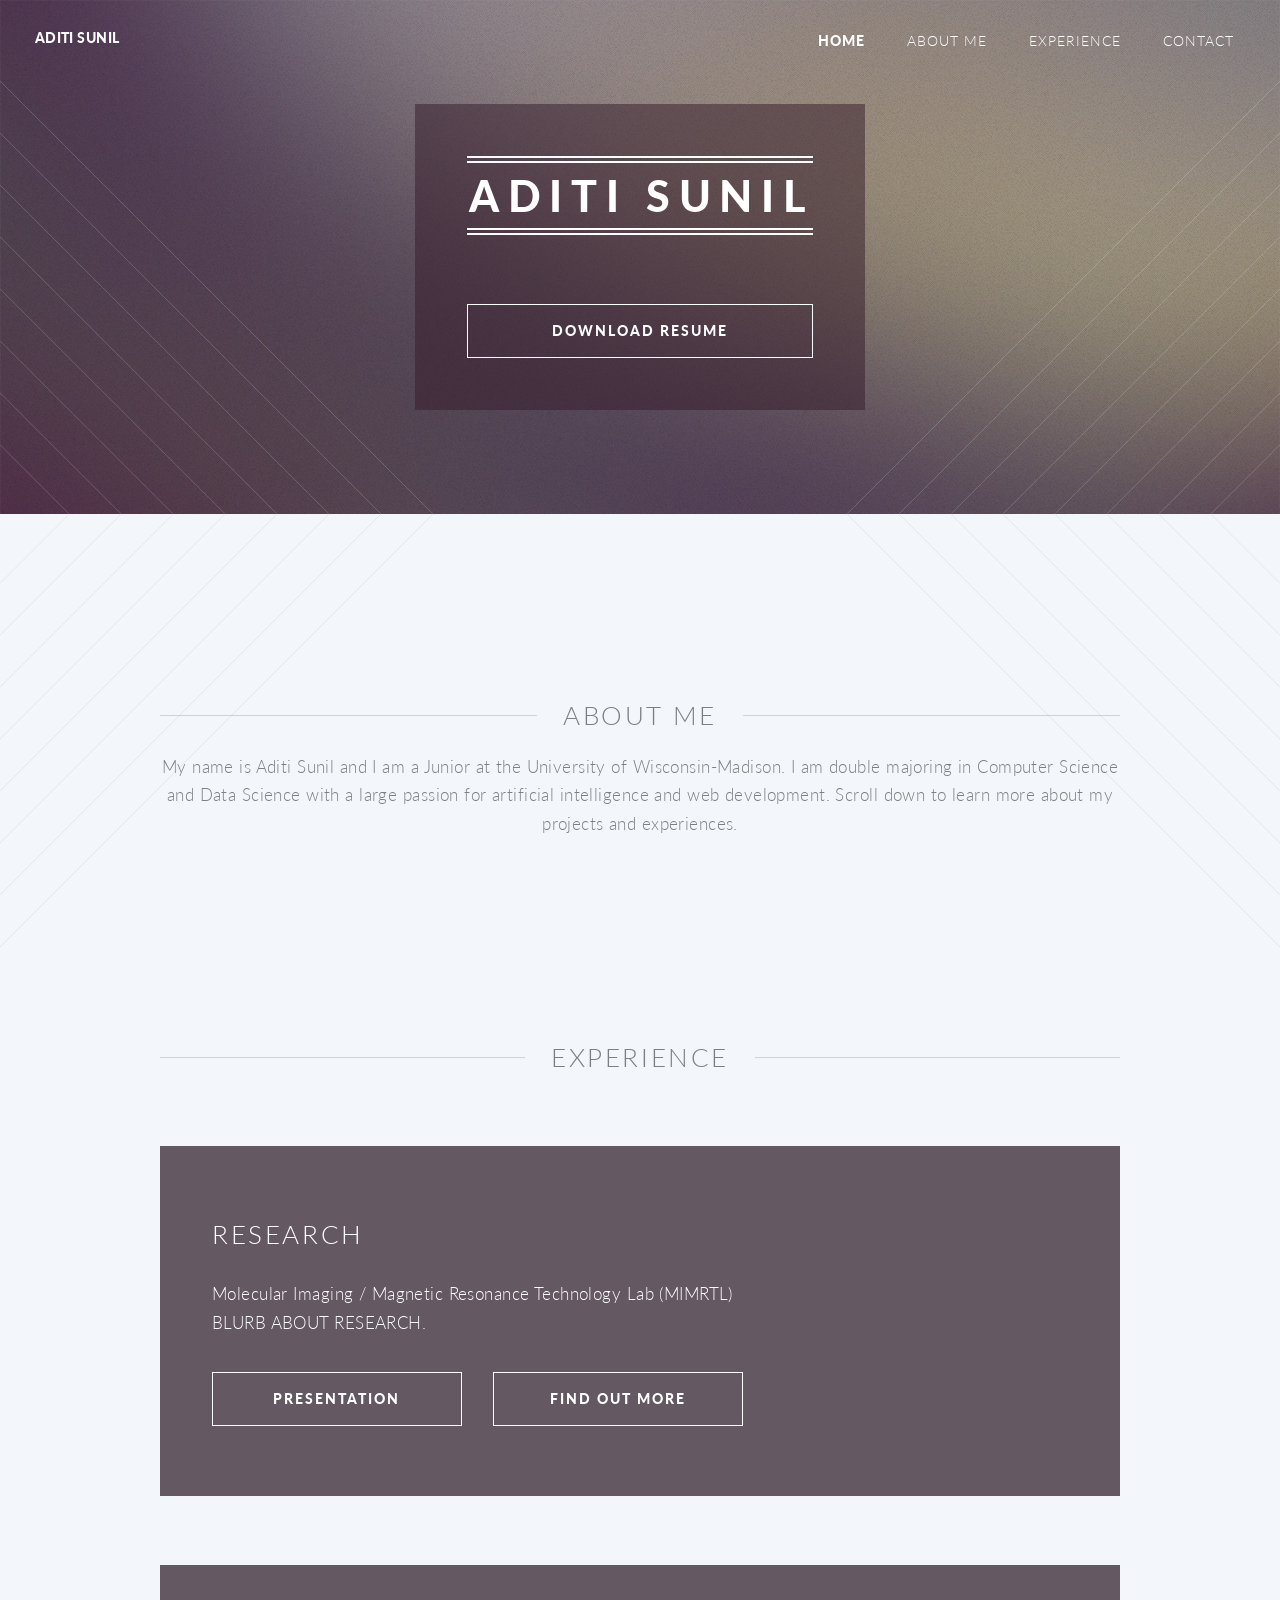
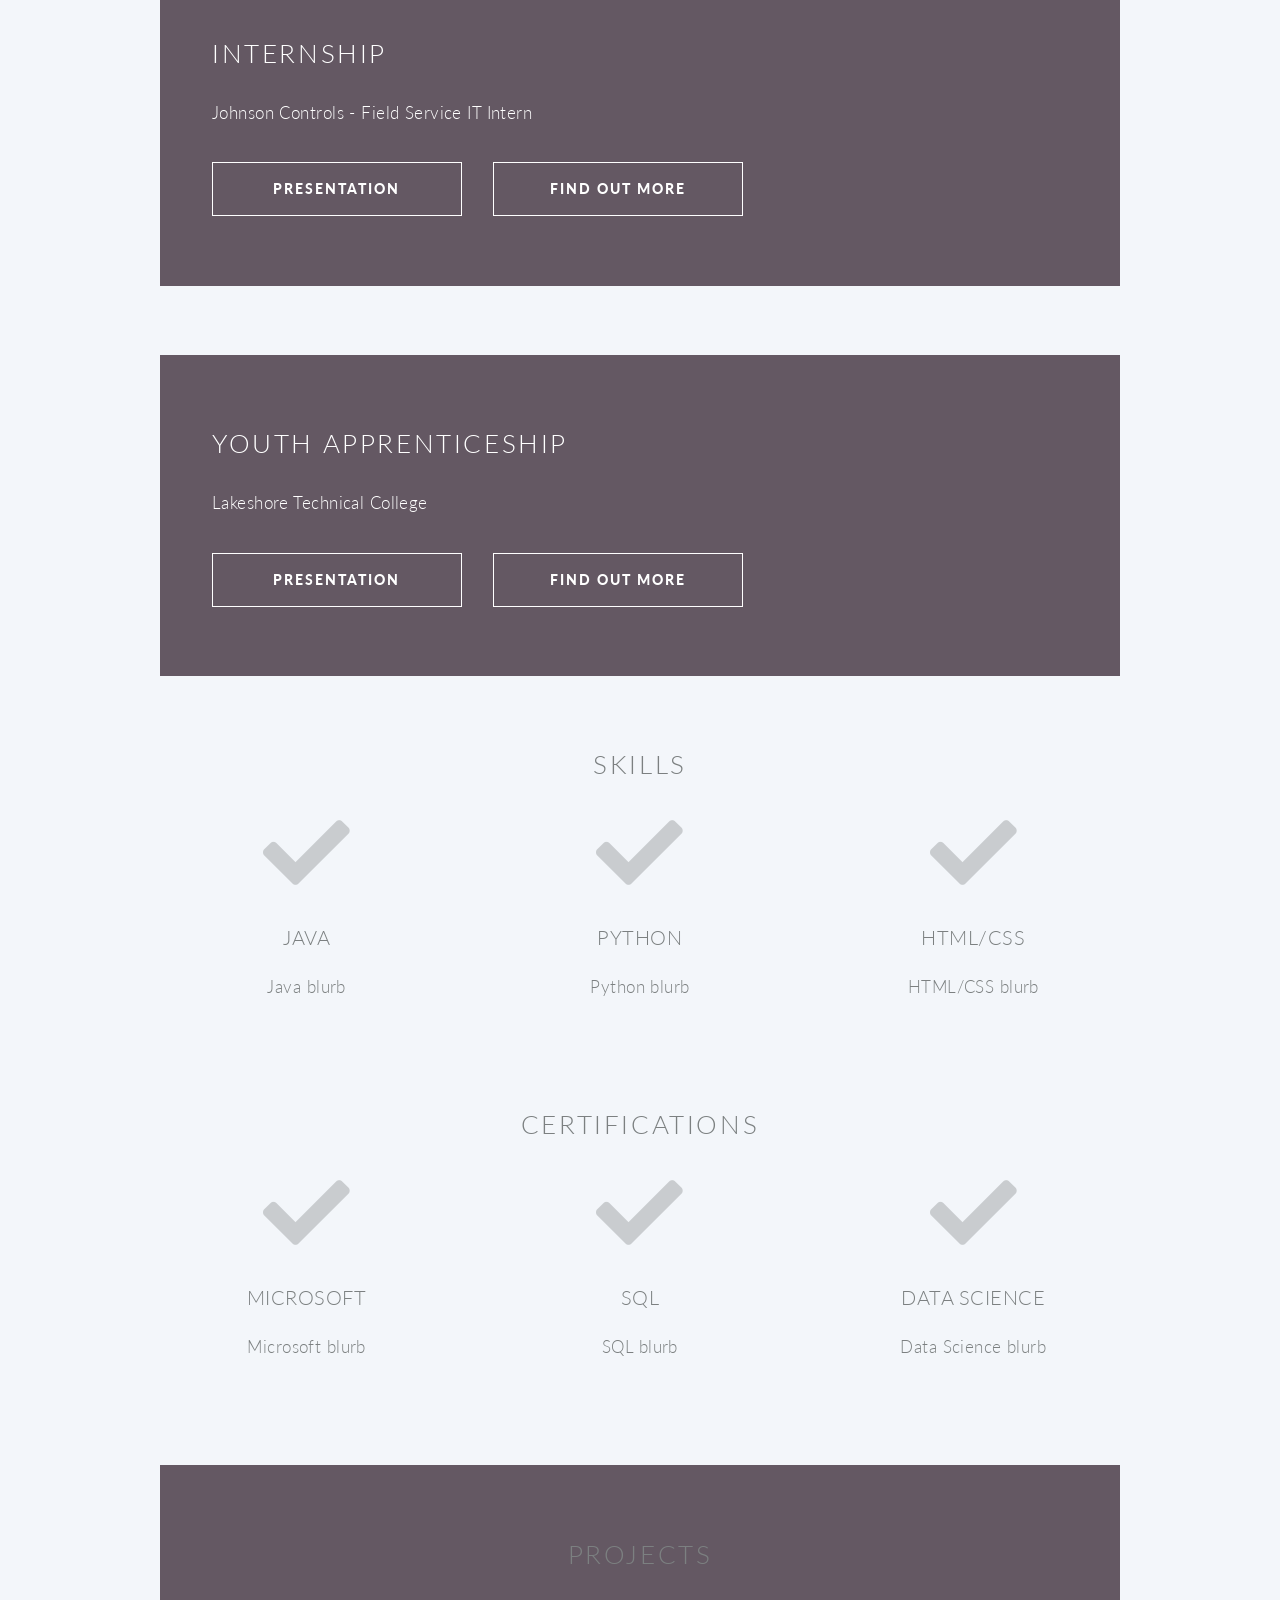
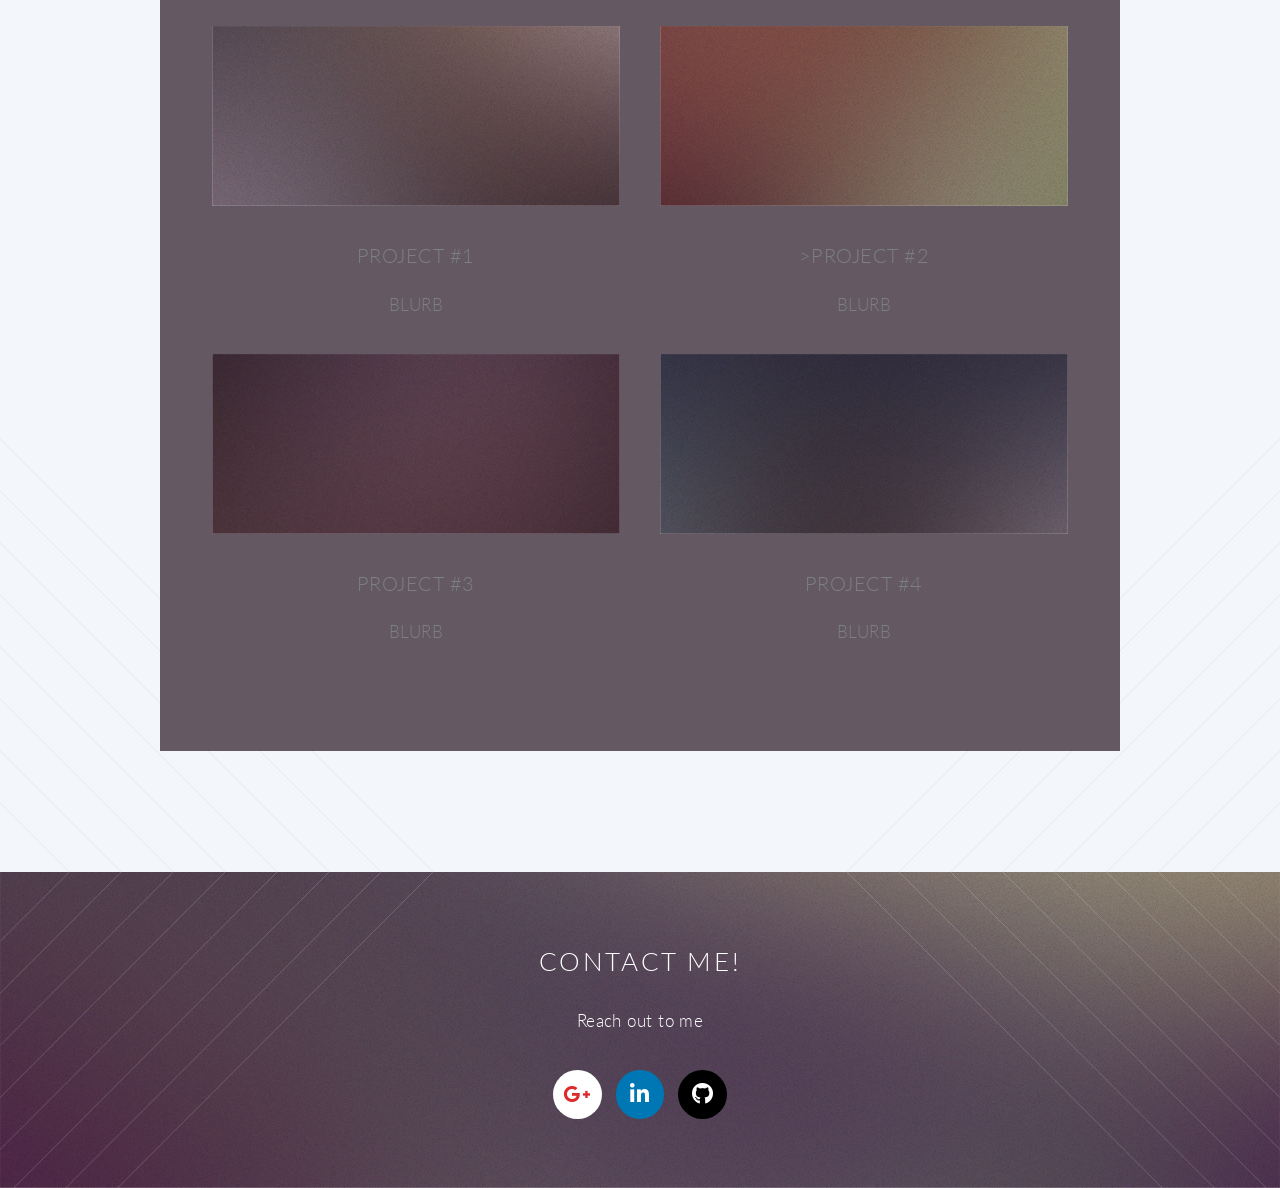
==== website/index.html @ b1aae760 "Renamed folder" ====
<!DOCTYPE HTML>

<html>
	<head>
		<title>Aditi Sunil</title>
		<meta charset="utf-8" />
		<meta name="viewport" content="width=device-width, initial-scale=1, user-scalable=no" />
		<link rel="stylesheet" href="assets/css/main.css" />
		<noscript><link rel="stylesheet" href="assets/css/noscript.css" /></noscript>
	</head>
	<body class="index is-preload">	
	<div id="page-wrapper">

			<!-- Header -->
				<header id="header" class="alt">
					<h1 id="logo"><a href="index.html">Aditi Sunil</a></h1>
					<nav id="nav">
						<ul>
							<li class="current"><a href="index.html">Home</a></li>
							<li><a href="#about-me">About Me</a></li>
            				<li><a href="#experience">Experience</a></li>
            				<li><a href="#contact">Contact</a></li>
						</ul>
					</nav>
				</header>

			<!-- Banner -->
				<section id="banner">

					<!--
						".inner" is set up as an inline-block so it automatically expands
						in both directions to fit whatever's inside it. This means it won't
						automatically wrap lines, so be sure to use line breaks where
						appropriate (<br />).
					-->
					<div class="inner">

						<header>
							<h2>ADITI SUNIL</h2>
						</header>
						<footer>
							<ul class="buttons stacked">
								<li><a href="#main" class="button fit scrolly">Download Resume</a></li>
							</ul>
						</footer>

					</div>

				</section>

			<!-- Main -->
				<article id="main">

					<header class="special container" id = "about-me"> 
						<div class="line-container">
							<div class="line"></div>
							<h2 class="bold">About Me</h2>
							<div class="line"></div>
						</div>
						<p>My name is Aditi Sunil and I am a Junior at the University of Wisconsin-Madison. I am double majoring in Computer Science and Data Science with a large passion for artificial intelligence and web development. Scroll down to learn more about my projects and experiences.</p>
					</header>
					


					<header class="special container" id = "experience"> 
						<div class="line-container">
							<div class="line"></div>
							<h2 class="bold">Experience</h2>
							<div class="line"></div>
						</div>
					</header>

					<!-- One -->
						<section class="wrapper style2 container special-alt">
							<div class="row gtr-50">
								<div class="col-8 col-12-narrower">

									<header>
										<h2>Research</h2>
									</header>
									<p>Molecular Imaging / Magnetic Resonance Technology Lab (MIMRTL)<br/>
									BLURB ABOUT RESEARCH.
									</p>
									<footer>
										<ul class="buttons">
											<li><a href="#" target=”_blank” class="button">Presentation</a></li>
											<li><a href="https://mimrtl.radiology.wisc.edu/2024/04/26/mimrtl-undergraduate-team-members-participate-in-the-2024-undergraduate-research-symposium/" target=”_blank” class="button">Find Out More</a></li>
										</ul>
									</footer>

								</div>
							</div>
						</section>


					<!-- TWO -->
					<section class="wrapper style2 container special-alt">
						<div class="row gtr-50">
							<div class="col-8 col-12-narrower">

								<header>
									<h2>Internship</h2>
								</header>
								<p>Johnson Controls - Field Service IT Intern <br/>
								
								</p>
								<footer>
									<ul class="buttons">
										<li><a href="#" target=”_blank” class="button">Presentation</a></li>
										<li><a href="https://mimrtl.radiology.wisc.edu/2024/04/26/mimrtl-undergraduate-team-members-participate-in-the-2024-undergraduate-research-symposium/" target=”_blank” class="button">Find Out More</a></li>
									</ul>
								</footer>

							</div>
						</div>
					</section>	


					<!-- THREE -->
					<section class="wrapper style2 container special-alt">
						<div class="row gtr-50">
							<div class="col-8 col-12-narrower">

								<header>
									<h2>Youth Apprenticeship</h2>
								</header>
								<p>Lakeshore Technical College<br/>
								
								</p>
								<footer>
									<ul class="buttons">
										<li><a href="#" target=”_blank” class="button">Presentation</a></li>
										<li><a href="https://mimrtl.radiology.wisc.edu/2024/04/26/mimrtl-undergraduate-team-members-participate-in-the-2024-undergraduate-research-symposium/" target=”_blank” class="button">Find Out More</a></li>
									</ul>
								</footer>

							</div>
						</div>
					</section>	


					<!-- Checkmarks -->
						<section class="wrapper style1 container special">
							<h2>SKILLS</h2>
							<div class="row">
								
								<div class="col-4 col-12-narrower">
									
									<section>
										<span class="icon solid featured fa-check"></span>
										<header>
											<h3>JAVA</h3>
										</header>
										<p>Java blurb</p>
									</section>

								</div>
								<div class="col-4 col-12-narrower">

									<section>
										<span class="icon solid featured fa-check"></span>
										<header>
											<h3>Python</h3>
										</header>
										<p>Python blurb</p>
									</section>

								</div>
								<div class="col-4 col-12-narrower">

									<section>
										<span class="icon solid featured fa-check"></span>
										<header>
											<h3>HTML/CSS</h3>
										</header>
										<p>HTML/CSS blurb</p>
									</section>

								</div>
								
							</div>
						</section>



						<section class="wrapper style1 container special">
							<h2>Certifications</h2>
							<div class="row">
								
								<div class="col-4 col-12-narrower">
									
									<section>
										<span class="icon solid featured fa-check"></span>
										<header>
											<h3>Microsoft</h3>
										</header>
										<p>Microsoft blurb</p>
									</section>

								</div>
								<div class="col-4 col-12-narrower">

									<section>
										<span class="icon solid featured fa-check"></span>
										<header>
											<h3>SQL</h3>
										</header>
										<p>SQL blurb</p>
									</section>

								</div>
								<div class="col-4 col-12-narrower">

									<section>
										<span class="icon solid featured fa-check"></span>
										<header>
											<h3>Data Science</h3>
										</header>
										<p>Data Science blurb</p>
									</section>

								</div>
								
							</div>
						</section>




					<!-- Projects -->
						<section class="wrapper style3 container special">

							<header class="major">
								<h2>PROJECTS</strong></h2>
							</header>

							<div class="row">
								<div class="col-6 col-12-narrower">

									<section>
										<a href="#" class="image featured"><img src="images/pic01.jpg" alt="" /></a>
										<header>
											<h3>Project #1</h3>
										</header>
										<p>BLURB</p>
									</section>

								</div>
								<div class="col-6 col-12-narrower">

									<section>
										<a href="#" class="image featured"><img src="images/pic02.jpg" alt="" /></a>
										<header>
											<h3>>Project #2</h3>
										</header>
										<p>BLURB</p>
									</section>

								</div>
							</div>
							<div class="row">
								<div class="col-6 col-12-narrower">

									<section>
										<a href="#" class="image featured"><img src="images/pic03.jpg" alt="" /></a>
										<header>
											<h3>Project #3</h3>
										</header>
										<p>BLURB</p>
									</section>

								</div>
								<div class="col-6 col-12-narrower">

									<section>
										<a href="#" class="image featured"><img src="images/pic04.jpg" alt="" /></a>
										<header>
											<h3>Project #4</h3>
										</header>
										<p>BLURB</p>
									</section>

								</div>
							</div>

						</section>

				</article>

			<!-- Footer -->
				<footer id="cta">

					<header id="contact">
						<h2>Contact Me!</h2>
						<p>Reach out to me</p>
					</header>

					<ul class="icons">
						
						<li><a href=mailto:“aditisunil13@gmail.com” target='_blank' class="icon brands circle fa-google-plus-g"><span class="label">Google+</span></a></li>
						<li><a href="#" class="icon brands circle fa-linkedin-in"><span class="label">LinkedIn</span></a></li>
						<li><a href="#" class="icon brands circle fa-github"><span class="label">Github</span></a></li>
						
					</ul>


				</footer>

	

		</div>

		<!-- Scripts -->
			<script src="assets/js/jquery.min.js"></script>
			<script src="assets/js/jquery.dropotron.min.js"></script>
			<script src="assets/js/jquery.scrolly.min.js"></script>
			<script src="assets/js/jquery.scrollex.min.js"></script>
			<script src="assets/js/browser.min.js"></script>
			<script src="assets/js/breakpoints.min.js"></script>
			<script src="assets/js/util.js"></script>
			<script src="assets/js/main.js"></script>

	</body>
</html>
---- website/assets/css/main.css ----
@import url("fontawesome-all.min.css");
@import url("https://fonts.googleapis.com/css?family=Lato:300,400,900");


html, body, div, span, applet, object,
iframe, h1, h2, h3, h4, h5, h6, p, blockquote,
pre, a, abbr, acronym, address, big, cite,
code, del, dfn, em, img, ins, kbd, q, s, samp,
small, strike, strong, sub, sup, tt, var, b,
u, i, center, dl, dt, dd, ol, ul, li, fieldset,
form, label, legend, table, caption, tbody,
tfoot, thead, tr, th, td, article, aside,
canvas, details, embed, figure, figcaption,
footer, header, hgroup, menu, nav, output, ruby,
section, summary, time, mark, audio, video {
	margin: 0;
	padding: 0;
	border: 0;
	font-size: 100%;
	font: inherit;
	vertical-align: baseline;}

article, aside, details, figcaption, figure,
footer, header, hgroup, menu, nav, section {
	display: block;}

body {
	line-height: 1;
}

ol, ul {
	list-style: none;
}

blockquote, q {
	quotes: none;
}

	blockquote:before, blockquote:after, q:before, q:after {
		content: '';
		content: none;
	}

table {
	border-collapse: collapse;
	border-spacing: 0;
}

body {
	-webkit-text-size-adjust: none;
}

mark {
	background-color: transparent;
	color: inherit;
}

input::-moz-focus-inner {
	border: 0;
	padding: 0;
}

input, select, textarea {
	-moz-appearance: none;
	-webkit-appearance: none;
	-ms-appearance: none;
	appearance: none;
}

/* Basic */

	html {
		box-sizing: border-box;
	}

	/* Smooth scrolling */
	html {
    scroll-behavior: smooth;
	}


	*, *:before, *:after {
		box-sizing: inherit;
	}

	body {
		background: #f3f6fa;
	}

		body.is-preload *, body.is-preload *:before, body.is-preload *:after {
			-moz-animation: none !important;
			-webkit-animation: none !important;
			-ms-animation: none !important;
			animation: none !important;
			-moz-transition: none !important;
			-webkit-transition: none !important;
			-ms-transition: none !important;
			transition: none !important;
		}

	body, input, select, textarea {
		color: #7c8081;
		font-family: 'Lato', sans-serif;
		font-size: 15pt;
		font-weight: 300;
		letter-spacing: 0.025em;
		line-height: 1.75em;
	}

	a {
		-moz-transition: color 0.2s ease-in-out, border-color 0.2s ease-in-out, background-color 0.2s ease-in-out;
		-webkit-transition: color 0.2s ease-in-out, border-color 0.2s ease-in-out, background-color 0.2s ease-in-out;
		-ms-transition: color 0.2s ease-in-out, border-color 0.2s ease-in-out, background-color 0.2s ease-in-out;
		transition: color 0.2s ease-in-out, border-color 0.2s ease-in-out, background-color 0.2s ease-in-out;
		color: #3fb1a3;
		text-decoration: none;
		border-bottom: dotted 1px;
	}

		a:hover {
			border-bottom-color: transparent;
		}

	strong, b {
		font-weight: 400;
	}

	p, ul, ol, dl, table, blockquote {
		margin: 0 0 2em 0;
	}

	h1, h2, h3, h4, h5, h6 {
		color: inherit;
		font-weight: 300;
		line-height: 1.75em;
		margin-bottom: 1em;
		text-transform: uppercase;
	}

		h1 a, h2 a, h3 a, h4 a, h5 a, h6 a {
			color: inherit;
			text-decoration: none;
			border: 0;
		}

	h2 {
		font-size: 1.5em;
		letter-spacing: 0.1em;
	}

	h3 {
		font-size: 1.15em;
		letter-spacing: 0.025em;
	}

	sub {
		font-size: 0.8em;
		position: relative;
		top: 0.5em;
	}

	sup {
		font-size: 0.8em;
		position: relative;
		top: -0.5em;
	}

	hr {
		border-top: solid 1px rgba(124, 128, 129, 0.2);
		border: 0;
		margin-bottom: 1.5em;
	}

	blockquote {
		border-left: solid 0.5em rgba(124, 128, 129, 0.2);
		font-style: italic;
		padding: 1em 0 1em 2em;
	}

/* Container */


	.container {
		margin: 0 auto;
		max-width: 100%;
		width: 1400px;
	}

		.container.medium {
			width: 1050px;
		}

		@media screen and (max-width: 1680px) {

			.container {
				width: 1200px;
			}

				.container.medium {
					width: 900px;
				}

		}

		@media screen and (max-width: 1280px) {

			.container {
				width: 960px;
			}

				.container.medium {
					width: 735px;
				}

		}

		@media screen and (max-width: 980px) {

			.container {
				width: 95%;
			}

				.container.medium {
					width: 71.25%;
				}

		}

		@media screen and (max-width: 840px) {

			.container {
				width: 95%;
			}

				.container.medium {
					width: 95%;
				}

		}

		@media screen and (max-width: 736px) {

			.container {
				width: 100%;
			}

				.container.medium {
					width: 100%;
				}

		}

/* Row */

	.row {
		display: flex;
		flex-wrap: wrap;
		box-sizing: border-box;
		align-items: stretch;
	}

		.row > * {
			box-sizing: border-box;
		}

		.row.gtr-uniform > * > :last-child {
			margin-bottom: 0;
		}

		.row.aln-left {
			justify-content: flex-start;
		}

		.row.aln-center {
			justify-content: center;
		}

		.row.aln-right {
			justify-content: flex-end;
		}

		.row.aln-top {
			align-items: flex-start;
		}

		.row.aln-middle {
			align-items: center;
		}

		.row.aln-bottom {
			align-items: flex-end;
		}

		.row > .imp {
			order: -1;
		}

		.row > .col-1 {
			width: 8.33333%;
		}

		.row > .off-1 {
			margin-left: 8.33333%;
		}

		.row > .col-2 {
			width: 16.66667%;
		}

		.row > .off-2 {
			margin-left: 16.66667%;
		}

		.row > .col-3 {
			width: 25%;
		}

		.row > .off-3 {
			margin-left: 25%;
		}

		.row > .col-4 {
			width: 33.33333%;
		}

		.row > .off-4 {
			margin-left: 33.33333%;
		}

		.row > .col-5 {
			width: 41.66667%;
		}

		.row > .off-5 {
			margin-left: 41.66667%;
		}

		.row > .col-6 {
			width: 50%;
		}

		.row > .off-6 {
			margin-left: 50%;
		}

		.row > .col-7 {
			width: 58.33333%;
		}

		.row > .off-7 {
			margin-left: 58.33333%;
		}

		.row > .col-8 {
			width: 66.66667%;
		}

		.row > .off-8 {
			margin-left: 66.66667%;
		}

		.row > .col-9 {
			width: 75%;
		}

		.row > .off-9 {
			margin-left: 75%;
		}

		.row > .col-10 {
			width: 83.33333%;
		}

		.row > .off-10 {
			margin-left: 83.33333%;
		}

		.row > .col-11 {
			width: 91.66667%;
		}

		.row > .off-11 {
			margin-left: 91.66667%;
		}

		.row > .col-12 {
			width: 100%;
		}

		.row > .off-12 {
			margin-left: 100%;
		}

		.row.gtr-0 {
			margin-top: 0px;
			margin-left: 0px;
		}

			.row.gtr-0 > * {
				padding: 0px 0 0 0px;
			}

			.row.gtr-0.gtr-uniform {
				margin-top: 0px;
			}

				.row.gtr-0.gtr-uniform > * {
					padding-top: 0px;
				}

		.row.gtr-25 {
			margin-top: -12.5px;
			margin-left: -12.5px;
		}

			.row.gtr-25 > * {
				padding: 12.5px 0 0 12.5px;
			}

			.row.gtr-25.gtr-uniform {
				margin-top: -12.5px;
			}

				.row.gtr-25.gtr-uniform > * {
					padding-top: 12.5px;
				}

		.row.gtr-50 {
			margin-top: -25px;
			margin-left: -25px;
		}

			.row.gtr-50 > * {
				padding: 25px 0 0 25px;
			}

			.row.gtr-50.gtr-uniform {
				margin-top: -25px;
			}

				.row.gtr-50.gtr-uniform > * {
					padding-top: 25px;
				}

		.row {
			margin-top: -50px;
			margin-left: -50px;
		}

			.row > * {
				padding: 50px 0 0 50px;
			}

			.row.gtr-uniform {
				margin-top: -50px;
			}

				.row.gtr-uniform > * {
					padding-top: 50px;
				}

		.row.gtr-150 {
			margin-top: -75px;
			margin-left: -75px;
		}

			.row.gtr-150 > * {
				padding: 75px 0 0 75px;
			}

			.row.gtr-150.gtr-uniform {
				margin-top: -75px;
			}

				.row.gtr-150.gtr-uniform > * {
					padding-top: 75px;
				}

		.row.gtr-200 {
			margin-top: -100px;
			margin-left: -100px;
		}

			.row.gtr-200 > * {
				padding: 100px 0 0 100px;
			}

			.row.gtr-200.gtr-uniform {
				margin-top: -100px;
			}

				.row.gtr-200.gtr-uniform > * {
					padding-top: 100px;
				}

		@media screen and (max-width: 1680px) {

			.row {
				display: flex;
				flex-wrap: wrap;
				box-sizing: border-box;
				align-items: stretch;
			}

				.row > * {
					box-sizing: border-box;
				}

				.row.gtr-uniform > * > :last-child {
					margin-bottom: 0;
				}

				.row.aln-left {
					justify-content: flex-start;
				}

				.row.aln-center {
					justify-content: center;
				}

				.row.aln-right {
					justify-content: flex-end;
				}

				.row.aln-top {
					align-items: flex-start;
				}

				.row.aln-middle {
					align-items: center;
				}

				.row.aln-bottom {
					align-items: flex-end;
				}

				.row > .imp-wide {
					order: -1;
				}

				.row > .col-1-wide {
					width: 8.33333%;
				}

				.row > .off-1-wide {
					margin-left: 8.33333%;
				}

				.row > .col-2-wide {
					width: 16.66667%;
				}

				.row > .off-2-wide {
					margin-left: 16.66667%;
				}

				.row > .col-3-wide {
					width: 25%;
				}

				.row > .off-3-wide {
					margin-left: 25%;
				}

				.row > .col-4-wide {
					width: 33.33333%;
				}

				.row > .off-4-wide {
					margin-left: 33.33333%;
				}

				.row > .col-5-wide {
					width: 41.66667%;
				}

				.row > .off-5-wide {
					margin-left: 41.66667%;
				}

				.row > .col-6-wide {
					width: 50%;
				}

				.row > .off-6-wide {
					margin-left: 50%;
				}

				.row > .col-7-wide {
					width: 58.33333%;
				}

				.row > .off-7-wide {
					margin-left: 58.33333%;
				}

				.row > .col-8-wide {
					width: 66.66667%;
				}

				.row > .off-8-wide {
					margin-left: 66.66667%;
				}

				.row > .col-9-wide {
					width: 75%;
				}

				.row > .off-9-wide {
					margin-left: 75%;
				}

				.row > .col-10-wide {
					width: 83.33333%;
				}

				.row > .off-10-wide {
					margin-left: 83.33333%;
				}

				.row > .col-11-wide {
					width: 91.66667%;
				}

				.row > .off-11-wide {
					margin-left: 91.66667%;
				}

				.row > .col-12-wide {
					width: 100%;
				}

				.row > .off-12-wide {
					margin-left: 100%;
				}

				.row.gtr-0 {
					margin-top: 0px;
					margin-left: 0px;
				}

					.row.gtr-0 > * {
						padding: 0px 0 0 0px;
					}

					.row.gtr-0.gtr-uniform {
						margin-top: 0px;
					}

						.row.gtr-0.gtr-uniform > * {
							padding-top: 0px;
						}

				.row.gtr-25 {
					margin-top: -10px;
					margin-left: -10px;
				}

					.row.gtr-25 > * {
						padding: 10px 0 0 10px;
					}

					.row.gtr-25.gtr-uniform {
						margin-top: -10px;
					}

						.row.gtr-25.gtr-uniform > * {
							padding-top: 10px;
						}

				.row.gtr-50 {
					margin-top: -20px;
					margin-left: -20px;
				}

					.row.gtr-50 > * {
						padding: 20px 0 0 20px;
					}

					.row.gtr-50.gtr-uniform {
						margin-top: -20px;
					}

						.row.gtr-50.gtr-uniform > * {
							padding-top: 20px;
						}

				.row {
					margin-top: -40px;
					margin-left: -40px;
				}

					.row > * {
						padding: 40px 0 0 40px;
					}

					.row.gtr-uniform {
						margin-top: -40px;
					}

						.row.gtr-uniform > * {
							padding-top: 40px;
						}

				.row.gtr-150 {
					margin-top: -60px;
					margin-left: -60px;
				}

					.row.gtr-150 > * {
						padding: 60px 0 0 60px;
					}

					.row.gtr-150.gtr-uniform {
						margin-top: -60px;
					}

						.row.gtr-150.gtr-uniform > * {
							padding-top: 60px;
						}

				.row.gtr-200 {
					margin-top: -80px;
					margin-left: -80px;
				}

					.row.gtr-200 > * {
						padding: 80px 0 0 80px;
					}

					.row.gtr-200.gtr-uniform {
						margin-top: -80px;
					}

						.row.gtr-200.gtr-uniform > * {
							padding-top: 80px;
						}

		}

		@media screen and (max-width: 1280px) {

			.row {
				display: flex;
				flex-wrap: wrap;
				box-sizing: border-box;
				align-items: stretch;
			}

				.row > * {
					box-sizing: border-box;
				}

				.row.gtr-uniform > * > :last-child {
					margin-bottom: 0;
				}

				.row.aln-left {
					justify-content: flex-start;
				}

				.row.aln-center {
					justify-content: center;
				}

				.row.aln-right {
					justify-content: flex-end;
				}

				.row.aln-top {
					align-items: flex-start;
				}

				.row.aln-middle {
					align-items: center;
				}

				.row.aln-bottom {
					align-items: flex-end;
				}

				.row > .imp-normal {
					order: -1;
				}

				.row > .col-1-normal {
					width: 8.33333%;
				}

				.row > .off-1-normal {
					margin-left: 8.33333%;
				}

				.row > .col-2-normal {
					width: 16.66667%;
				}

				.row > .off-2-normal {
					margin-left: 16.66667%;
				}

				.row > .col-3-normal {
					width: 25%;
				}

				.row > .off-3-normal {
					margin-left: 25%;
				}

				.row > .col-4-normal {
					width: 33.33333%;
				}

				.row > .off-4-normal {
					margin-left: 33.33333%;
				}

				.row > .col-5-normal {
					width: 41.66667%;
				}

				.row > .off-5-normal {
					margin-left: 41.66667%;
				}

				.row > .col-6-normal {
					width: 50%;
				}

				.row > .off-6-normal {
					margin-left: 50%;
				}

				.row > .col-7-normal {
					width: 58.33333%;
				}

				.row > .off-7-normal {
					margin-left: 58.33333%;
				}

				.row > .col-8-normal {
					width: 66.66667%;
				}

				.row > .off-8-normal {
					margin-left: 66.66667%;
				}

				.row > .col-9-normal {
					width: 75%;
				}

				.row > .off-9-normal {
					margin-left: 75%;
				}

				.row > .col-10-normal {
					width: 83.33333%;
				}

				.row > .off-10-normal {
					margin-left: 83.33333%;
				}

				.row > .col-11-normal {
					width: 91.66667%;
				}

				.row > .off-11-normal {
					margin-left: 91.66667%;
				}

				.row > .col-12-normal {
					width: 100%;
				}

				.row > .off-12-normal {
					margin-left: 100%;
				}

				.row.gtr-0 {
					margin-top: 0px;
					margin-left: 0px;
				}

					.row.gtr-0 > * {
						padding: 0px 0 0 0px;
					}

					.row.gtr-0.gtr-uniform {
						margin-top: 0px;
					}

						.row.gtr-0.gtr-uniform > * {
							padding-top: 0px;
						}

				.row.gtr-25 {
					margin-top: -10px;
					margin-left: -10px;
				}

					.row.gtr-25 > * {
						padding: 10px 0 0 10px;
					}

					.row.gtr-25.gtr-uniform {
						margin-top: -10px;
					}

						.row.gtr-25.gtr-uniform > * {
							padding-top: 10px;
						}

				.row.gtr-50 {
					margin-top: -20px;
					margin-left: -20px;
				}

					.row.gtr-50 > * {
						padding: 20px 0 0 20px;
					}

					.row.gtr-50.gtr-uniform {
						margin-top: -20px;
					}

						.row.gtr-50.gtr-uniform > * {
							padding-top: 20px;
						}

				.row {
					margin-top: -40px;
					margin-left: -40px;
				}

					.row > * {
						padding: 40px 0 0 40px;
					}

					.row.gtr-uniform {
						margin-top: -40px;
					}

						.row.gtr-uniform > * {
							padding-top: 40px;
						}

				.row.gtr-150 {
					margin-top: -60px;
					margin-left: -60px;
				}

					.row.gtr-150 > * {
						padding: 60px 0 0 60px;
					}

					.row.gtr-150.gtr-uniform {
						margin-top: -60px;
					}

						.row.gtr-150.gtr-uniform > * {
							padding-top: 60px;
						}

				.row.gtr-200 {
					margin-top: -80px;
					margin-left: -80px;
				}

					.row.gtr-200 > * {
						padding: 80px 0 0 80px;
					}

					.row.gtr-200.gtr-uniform {
						margin-top: -80px;
					}

						.row.gtr-200.gtr-uniform > * {
							padding-top: 80px;
						}

		}

/* General styles */

section.special, article.special {
    text-align: center;
}

header.major {
    padding-bottom: 2em;
}

header.special {
    margin-bottom: 5em;
    padding-top: 3em; /* Adjusted padding to reduce the large space */
    position: relative;
    text-align: center;
    display: flex;
    flex-direction: column;
    align-items: center;
}

header.special .line-container {
    display: flex;
    align-items: center;
    width: 100%;
    position: relative;
}

header.special .line {
    border-bottom: solid 1.5px;
    opacity: 0.3;
    flex: 1;
}

header.special h2.bold {
    margin: 0 1em;
}

header.special p {
    margin-top: 1em;
    width: 100%;
    text-align: center;
}

header.special h2 {
    margin-bottom: 0;
}

header.special h2 + p {
    margin-bottom: 0;
    padding-top: 1.5em;
}

footer > :last-child {
    margin-bottom: 0;
}

footer.major {
    padding-top: 3em;
}

/* Media queries for mobile screens */

@media screen and (max-width: 736px) {
    .row {
        display: flex;
        flex-wrap: wrap;
        box-sizing: border-box;
        align-items: stretch;
    }

    .row > * {
        box-sizing: border-box;
    }

    .row.gtr-uniform > * > :last-child {
        margin-bottom: 0;
    }

    .row.aln-left {
        justify-content: flex-start;
    }

    .row.aln-center {
        justify-content: center;
    }

    .row.aln-right {
        justify-content: flex-end;
    }

    .row.aln-top {
        align-items: flex-start;
    }

    .row.aln-middle {
        align-items: center;
    }

    .row.aln-bottom {
        align-items: flex-end;
    }

    .row > .imp-mobile {
        order: -1;
    }

    .row > .col-1-mobile {
        width: 8.33333%;
    }

    .row > .off-1-mobile {
        margin-left: 8.33333%;
    }

    .row > .col-2-mobile {
        width: 16.66667%;
    }

    .row > .off-2-mobile {
        margin-left: 16.66667%;
    }

    .row > .col-3-mobile {
        width: 25%;
    }

    .row > .off-3-mobile {
        margin-left: 25%;
    }

    .row > .col-4-mobile {
        width: 33.33333%;
    }

    .row > .off-4-mobile {
        margin-left: 33.33333%;
    }

    .row > .col-5-mobile {
        width: 41.66667%;
    }

    .row > .off-5-mobile {
        margin-left: 41.66667%;
    }

    .row > .col-6-mobile {
        width: 50%;
    }

    .row > .off-6-mobile {
        margin-left: 50%;
    }

    .row > .col-7-mobile {
        width: 58.33333%;
    }

    .row > .off-7-mobile {
        margin-left: 58.33333%;
    }

    .row > .col-8-mobile {
        width: 66.66667%;
    }

    .row > .off-8-mobile {
        margin-left: 66.66667%;
    }

    .row > .col-9-mobile {
        width: 75%;
    }

    .row > .off-9-mobile {
        margin-left: 75%;
    }

    .row > .col-10-mobile {
        width: 83.33333%;
    }

    .row > .off-10-mobile {
        margin-left: 83.33333%;
    }

    .row > .col-11-mobile {
        width: 91.66667%;
    }

    .row > .off-11-mobile {
        margin-left: 91.66667%;
    }

    .row > .col-12-mobile {
        width: 100%;
    }

    .row > .off-12-mobile {
        margin-left: 100%;
    }

    .row.gtr-0 {
        margin-top: 0px;
        margin-left: 0px;
    }

    .row.gtr-0 > * {
        padding: 0px 0 0 0px;
    }

    .row.gtr-0.gtr-uniform {
        margin-top: 0px;
    }

    .row.gtr-0.gtr-uniform > * {
        padding-top: 0px;
    }

    .row.gtr-25 {
        margin-top: -7.5px;
        margin-left: -7.5px;
    }

    .row.gtr-25 > * {
        padding: 7.5px 0 0 7.5px;
    }

    .row.gtr-25.gtr-uniform {
        margin-top: -7.5px;
    }

    .row.gtr-25.gtr-uniform > * {
        padding-top: 7.5px;
    }

    .row.gtr-50 {
        margin-top: -15px;
        margin-left: -15px;
    }

    .row.gtr-50 > * {
        padding: 15px 0 0 15px;
    }

    .row.gtr-50.gtr-uniform {
        margin-top: -15px;
    }

    .row.gtr-50.gtr-uniform > * {
        padding-top: 15px;
    }

    .row {
        margin-top: -30px;
        margin-left: -30px;
    }

    .row > * {
        padding: 30px 0 0 30px;
    }

    .row.gtr-uniform {
        margin-top: -30px;
    }

    .row.gtr-uniform > * {
        padding-top: 30px;
    }

    .row.gtr-150 {
        margin-top: -45px;
        margin-left: -45px;
    }

    .row.gtr-150 > * {
        padding: 45px 0 0 45px;
    }

    .row.gtr-150.gtr-uniform {
        margin-top: -45px;
    }

    .row.gtr-150.gtr-uniform > * {
        padding-top: 45px;
    }

    .row.gtr-200 {
        margin-top: -60px;
        margin-left: -60px;
    }

    .row.gtr-200 > * {
        padding: 60px 0 0 60px;
    }

    .row.gtr-200.gtr-uniform {
        margin-top: -60px;
    }

    .row.gtr-200.gtr-uniform > * {
        padding-top: 60px;
    }
}

		

/* Form */

	input[type="text"],
	input[type="password"],
	input[type="email"],
	textarea {
		-moz-transition: background-color 0.2s ease-in-out, border-color 0.2s ease-in-out;
		-webkit-transition: background-color 0.2s ease-in-out, border-color 0.2s ease-in-out;
		-ms-transition: background-color 0.2s ease-in-out, border-color 0.2s ease-in-out;
		transition: background-color 0.2s ease-in-out, border-color 0.2s ease-in-out;
		-moz-appearance: none;
		-webkit-appearance: none;
		-ms-appearance: none;
		appearance: none;
		background: none;
		border: solid 1px rgba(124, 128, 129, 0.2);
		border-radius: 0;
		color: inherit;
		display: block;
		padding: 0.75em;
		text-decoration: none;
		width: 100%;
		outline: 0;
	}

		input[type="text"]:focus,
		input[type="password"]:focus,
		input[type="email"]:focus,
		textarea:focus {
			border-color: #83d3c9;
		}

	input[type="text"],
	input[type="password"],
	input[type="email"] {
		line-height: 1em;
	}

	::-webkit-input-placeholder {
		color: inherit;
		opacity: 0.5;
		position: relative;
		top: 3px;
	}

	:-moz-placeholder {
		color: inherit;
		opacity: 0.5;
	}

	::-moz-placeholder {
		color: inherit;
		opacity: 0.5;
	}

	:-ms-input-placeholder {
		color: inherit;
		opacity: 0.5;
	}

/* Image */

	.image {
		border: 0;
		position: relative;
	}

		.image:before {
			background: url("images/overlay.png");
			content: '';
			height: 100%;
			left: 0;
			position: absolute;
			top: 0;
			width: 100%;
		}

		.image.fit {
			display: block;
		}

			.image.fit img {
				display: block;
				width: 100%;
			}

		.image.featured {
			display: block;
			margin: 0 0 2em 0;
		}

			.image.featured img {
				display: block;
				width: 100%;
			}

/* Icon */

	.icon {
		text-decoration: none;
		position: relative;
	}

		.icon:before {
			-moz-osx-font-smoothing: grayscale;
			-webkit-font-smoothing: antialiased;
			display: inline-block;
			font-style: normal;
			font-variant: normal;
			text-rendering: auto;
			line-height: 1;
			text-transform: none !important;
			font-family: 'Font Awesome 5 Free';
			font-weight: 400;
		}

		.icon.solid:before {
			font-weight: 900;
		}

		.icon:before {
			line-height: inherit;
		}

		.icon.brands:before {
			font-family: 'Font Awesome 5 Brands';
		}

		.icon.circle {
			-moz-transition: all 0.2s ease-in-out;
			-webkit-transition: all 0.2s ease-in-out;
			-ms-transition: all 0.2s ease-in-out;
			transition: all 0.2s ease-in-out;
			border: 0;
			border-radius: 100%;
			display: inline-block;
			font-size: 1.25em;
			height: 2.25em;
			left: 0;
			line-height: 2.25em;
			text-align: center;
			text-decoration: none;
			top: 0;
			width: 2.25em;
		}

			.icon.circle:hover {
				top: -0.2em;
			}


			.icon.circle.fa-google-plus-g {
				background: #fff;
				color: #dd2b2b;
			}

				.icon.circle.fa-google-plus-g:hover {
					background: #df7b77;
				}

			.icon.circle.fa-github {
				background: #000000;
				color: #fff;
			}

				.icon.circle.fa-github:hover {
					background: #e1b89b;
				}

			.icon.circle.fa-linkedin-in {
				background: #0077B5;
				color: #fff;
			}

				.icon.circle.fa-linkedin-in:hover {
					background: #df93b8;
				}

		.icon.featured {
			cursor: default;
			display: block;
			margin: 0 0 1.5em 0;
			opacity: 0.35;
			text-align: center;
		}

			.icon.featured:before {
				font-size: 5em;
				line-height: 1em;
			}

		.icon > .label {
			display: none;
		}

/* List */

	ol {
		list-style: decimal;
		padding-left: 1.25em;
	}

		ol li {
			padding-left: 0.25em;
		}

	ul {
		list-style: disc;
		padding-left: 1em;
	}

		ul li {
			padding-left: 0.5em;
		}

/* Icons */

	ul.icons {
		list-style: none;
		padding-left: 0;
		cursor: default;
	}

		ul.icons li {
			display: inline-block;
			line-height: 1em;
			padding-left: 0.5em;
		}

			ul.icons li:first-child {
				padding-left: 0;
			}


/* Buttons */

	ul.buttons {
		cursor: default;
		list-style: none;
		padding-left: 0;
	}

		ul.buttons:last-child {
			margin-bottom: 0;
		}

		ul.buttons li {
			display: inline-block;
			padding: 0 0 0 1.5em;
		}

			ul.buttons li:first-child {
				padding: 0;
			}

		ul.buttons.stacked li {
			display: block;
			padding: 1.5em 0 0 0;
		}

			ul.buttons.stacked li:first-child {
				padding: 0;
			}

/* Table */

	table {
		width: 100%;
	}

		table.default {
			width: 100%;
		}

			table.default tbody tr {
				border-bottom: solid 1px rgba(124, 128, 129, 0.2);
			}

			table.default td {
				padding: 0.5em 1em 0.5em 1em;
			}

			table.default th {
				font-weight: 400;
				padding: 0.5em 1em 0.5em 1em;
				text-align: left;
			}

			table.default thead {
				background: #7c8081;
				color: #fff;
			}

/* Button */

	input[type="button"],
	input[type="submit"],
	input[type="reset"],
	button,
	.button {
		-moz-appearance: none;
		-webkit-appearance: none;
		-ms-appearance: none;
		appearance: none;
		-moz-transition: color 0.2s ease-in-out, border-color 0.2s ease-in-out, background-color 0.2s ease-in-out;
		-webkit-transition: color 0.2s ease-in-out, border-color 0.2s ease-in-out, background-color 0.2s ease-in-out;
		-ms-transition: color 0.2s ease-in-out, border-color 0.2s ease-in-out, background-color 0.2s ease-in-out;
		transition: color 0.2s ease-in-out, border-color 0.2s ease-in-out, background-color 0.2s ease-in-out;
		background: none;
		border: solid 1px;
		border-radius: 0;
		color: inherit;
		cursor: pointer;
		display: inline-block;
		font-size: 0.8em;
		font-weight: 900;
		letter-spacing: 2px;
		min-width: 18em;
		padding: 0 0.75em;
		line-height: 3.75em;
		text-align: center;
		text-decoration: none;
		text-transform: uppercase;
	}

		input[type="button"]:hover,
		input[type="submit"]:hover,
		input[type="reset"]:hover,
		button:hover,
		.button:hover {
			background: rgba(188, 202, 206, 0.15);
			border-color: inherit;
		}

		input[type="button"].primary,
		input[type="submit"].primary,
		input[type="reset"].primary,
		button.primary,
		.button.primary {
			background: #83d3c9;
			border-color: #83d3c9;
			color: #fff !important;
		}

			input[type="button"].primary:hover,
			input[type="submit"].primary:hover,
			input[type="reset"].primary:hover,
			button.primary:hover,
			.button.primary:hover {
				background: #96dad1 !important;
				border-color: #96dad1 !important;
			}

		input[type="button"].fit,
		input[type="submit"].fit,
		input[type="reset"].fit,
		button.fit,
		.button.fit {
			width: 100%;
		}

		input[type="button"].small,
		input[type="submit"].small,
		input[type="reset"].small,
		button.small,
		.button.small {
			font-size: 0.7em;
			min-width: 14em;
			padding: 0.5em 0;
		}

/* Wrapper */

	.wrapper {
		margin-bottom: 5em;
		padding: 5em;
	}

		.wrapper.style1 {
			padding: 0;
		}

		.wrapper.style2 {
			background-color: #645863;
			#background-image: url("images/light-bl.svg"), url("images/light-br.svg");
			background-position: bottom left, bottom right;
			background-repeat: no-repeat, no-repeat;
			background-size: 25em, 25em;
			color: #fff;
		}

			.wrapper.style2 input[type="button"]:hover,
			.wrapper.style2 input[type="submit"]:hover,
			.wrapper.style2 input[type="reset"]:hover,
			.wrapper.style2 button:hover,
			.wrapper.style2 .button:hover {
				background: rgba(255, 255, 255, 0.15) !important;
			}

			.wrapper.style2 input[type="button"].primary,
			.wrapper.style2 input[type="submit"].primary,
			.wrapper.style2 input[type="reset"].primary,
			.wrapper.style2 button.primary,
			.wrapper.style2 .button.primary {
				background: #fff;
				border-color: #fff;
				color: #83d3c9 !important;
			}

				.wrapper.style2 input[type="button"].primary:hover,
				.wrapper.style2 input[type="submit"].primary:hover,
				.wrapper.style2 input[type="reset"].primary:hover,
				.wrapper.style2 button.primary:hover,
				.wrapper.style2 .button.primary:hover {
					border-color: inherit !important;
					color: #fff !important;
				}

		.wrapper.style3 {
			background: #645863;
			color: inherit;
		}

		.wrapper.style4 {
			background: #fff;
			color: inherit;
			padding: 4em;
		}

/* Header */

	@-moz-keyframes reveal-header {
		0% {
			top: -5em;
		}

		100% {
			top: 0;
		}
	}

	@-webkit-keyframes reveal-header {
		0% {
			top: -5em;
		}

		100% {
			top: 0;
		}
	}

	@-ms-keyframes reveal-header {
		0% {
			top: -5em;
		}

		100% {
			top: 0;
		}
	}

	@keyframes reveal-header {
		0% {
			top: -5em;
		}

		100% {
			top: 0;
		}
	}

	#header {
		background: #fff;
		box-shadow: 0 1px 2px 0 rgba(0, 0, 0, 0.075);
		color: inherit;
		cursor: default;
		font-size: 0.8em;
		left: 0;
		padding: 1em 1.5em;
		position: fixed;
		top: 0;
		width: 100%;
		z-index: 10000;
	}

		#header h1 {
			font-weight: 900;
			margin: 0;
		}

			#header h1 span {
				font-weight: 300;
			}

		#header nav {
			letter-spacing: 0.075em;
			position: absolute;
			right: 1.5em;
			text-transform: uppercase;
			top: 0.75em;
		}

			#header nav ul {
				list-style: none;
				padding-left: 0;
			}

				#header nav ul li {
					display: inline-block;
					margin-left: 1.5em;
					padding-left: 0;
				}

					#header nav ul li > ul {
						display: none;
					}

					#header nav ul li a {
						border: solid 1px transparent;
						color: inherit;
						display: inline-block;
						line-height: 1em;
						padding: 0.6em 0.75em;
						text-decoration: none;
					}

					#header nav ul li input[type="button"],
					#header nav ul li input[type="submit"],
					#header nav ul li input[type="reset"],
					#header nav ul li button,
					#header nav ul li .button {
						font-size: 1em;
						min-width: 0;
						width: auto;
					}

					#header nav ul li.submenu > a {
						text-decoration: none;
					}

						#header nav ul li.submenu > a:before {
							-moz-osx-font-smoothing: grayscale;
							-webkit-font-smoothing: antialiased;
							display: inline-block;
							font-style: normal;
							font-variant: normal;
							text-rendering: auto;
							line-height: 1;
							text-transform: none !important;
							font-family: 'Font Awesome 5 Free';
							font-weight: 900;
						}

						#header nav ul li.submenu > a:before {
							content: '\f107';
							margin-right: 0.65em;
						}

					#header nav ul li.active > a, #header nav ul li:hover > a {
						-moz-transition: all 0.2s ease-in-out;
						-webkit-transition: all 0.2s ease-in-out;
						-ms-transition: all 0.2s ease-in-out;
						transition: all 0.2s ease-in-out;
						background: rgba(188, 202, 206, 0.15);
					}

					#header nav ul li.current > a {
						font-weight: 900;
					}

		#header.reveal {
			-moz-animation: reveal-header 0.5s;
			-webkit-animation: reveal-header 0.5s;
			-ms-animation: reveal-header 0.5s;
			animation: reveal-header 0.5s;
		}

		#header.alt {
			-moz-animation: none;
			-webkit-animation: none;
			-ms-animation: none;
			animation: none;
			background: transparent;
			box-shadow: none;
			color: #fff;
			padding: 2em 2.5em;
			position: absolute;
		}

			#header.alt nav {
				right: 2.5em;
				top: 1.75em;
			}

				#header.alt nav ul li.active > a, #header.alt nav ul li:hover > a {
					border: solid 1px;
				}

/* Dropotron */

	.dropotron {
		list-style: none;
		padding-left: 0;
		background: #fff;
		box-shadow: 0 1px 2px 0 rgba(0, 0, 0, 0.075);
		line-height: 2.25em;
		min-width: 13em;
		padding: 1em 0;
		text-transform: uppercase;
		margin-top: calc(-1em + 1px);
	}

		.dropotron.level-0 {
			font-size: 0.7em;
			font-weight: 400;
			margin-top: 1.5em;
		}

			.dropotron.level-0:before {
				border-bottom: solid 0.5em #fff;
				border-left: solid 0.5em transparent;
				border-right: solid 0.5em transparent;
				content: '';
				left: 0.75em;
				position: absolute;
				top: -0.45em;
			}

		.dropotron > li {
			border-top: solid 1px rgba(124, 128, 129, 0.2);
			padding-left: 0;
		}

			.dropotron > li > a {
				-moz-transition: none;
				-webkit-transition: none;
				-ms-transition: none;
				transition: none;
				color: inherit;
				text-decoration: none;
				padding: 0 1em;
				border: 0;
			}

			.dropotron > li:hover > a {
				background: #83d3c9;
				color: #fff;
			}

			.dropotron > li:first-child {
				border-top: 0;
			}




/* Banner */

	@-moz-keyframes reveal-banner {
		0% {
			opacity: 0;
		}

		100% {
			opacity: 1;
		}
	}

	@-webkit-keyframes reveal-banner {
		0% {
			opacity: 0;
		}

		100% {
			opacity: 1;
		}
	}

	@-ms-keyframes reveal-banner {
		0% {
			opacity: 0;
		}

		100% {
			opacity: 1;
		}
	}

	@keyframes reveal-banner {
		0% {
			opacity: 0;
		}

		100% {
			opacity: 1;
		}
	}

	#banner {
		background-attachment: scroll, scroll, scroll, fixed;
		background-color: #645862;
		background-image: url("images/light-bl.svg"), url("images/light-br.svg"), url("images/overlay.png"), url("../../images/banner.jpg");
		background-position: bottom left, bottom right, top left, top center;
		background-repeat: no-repeat, no-repeat, repeat, no-repeat;
		background-size: 25em, 25em, auto, cover;
		color: #fff;
		cursor: default;
		padding: 6em 0;
		text-align: center;
	}

		#banner .inner {
			-moz-animation: reveal-banner 1s 0.25s ease-in-out;
			-webkit-animation: reveal-banner 1s 0.25s ease-in-out;
			-ms-animation: reveal-banner 1s 0.25s ease-in-out;
			animation: reveal-banner 1s 0.25s ease-in-out;
			-moz-animation-fill-mode: forwards;
			-webkit-animation-fill-mode: forwards;
			-ms-animation-fill-mode: forwards;
			animation-fill-mode: forwards;
			background: rgba(52, 27, 43, 0.5);
			color: #fff;
			display: inline-block;
			opacity: 0;
			padding: 3em;
			text-align: center;
		}

			#banner .inner header {
				display: inline-block;
				border-bottom: solid 2px;
				border-top: solid 2px;
				margin: 0 0 2em 0;
				padding: 3px 0 3px 0;
			}

				#banner .inner header h2 {
					border-bottom: solid 2px;
					border-top: solid 2px;
					font-size: 2.5em;
					font-weight: 900;
					letter-spacing: 0.2em;
					margin: 0;
					padding-left: 0.05em;
					position: relative;
					text-transform: uppercase;
				}

			#banner .inner p {
				letter-spacing: 0.1em;
				margin: 0;
				text-transform: uppercase;
			}

				#banner .inner p a {
					color: inherit;
					font-weight: 400;
					text-decoration: none;
				}

			#banner .inner footer {
				margin: 2em 0 0 0;
			}

/* Main */

	#main {
		background-image: url("images/dark-tl.svg"), url("images/dark-tr.svg"), url("images/dark-bl.svg"), url("images/dark-br.svg");
		background-position: top left, top right, bottom left, bottom right;
		background-repeat: no-repeat;
		background-size: 25em;
		padding: 7em 0;
	}

		#main > :last-child {
			margin-bottom: 0;
		}

		#main .sidebar section {
			border-top: solid 1px rgba(124, 128, 129, 0.2);
			margin: 3em 0 0 0;
			padding: 3em 0 0 0;
		}

			#main .sidebar section:first-child {
				border-top: 0;
				padding-top: 0;
				margin-top: 0;
			}

	body.index #main {
		padding-top: 5em;
	}

/* CTA */

	#cta {
		background-attachment: scroll, scroll, scroll, fixed;
		background-color: #645862;
		background-image: url("images/light-tl.svg"), url("images/light-tr.svg"), url("images/overlay.png"), url("../../images/banner.jpg");
		background-position: top left, top right, top left, bottom center;
		background-repeat: no-repeat, no-repeat, repeat, no-repeat;
		background-size: 25em, 25em, auto, cover;
		color: #fff;
		padding: 5em;
		text-align: center;
	}

		#cta header {
			margin-bottom: 2em;
		}

/* Footer */


/* Wide */

	@media screen and (max-width: 1680px) {

		/* Basic */

			body, input, select, textarea {
				font-size: 14pt;
			}

		/* Section/Article */

			header.special {
				padding-top: 5.5em;
				margin-bottom: 4em;
			}

	}

/* Normal */

	@media screen and (max-width: 1280px) {

		/* Basic */

			body, input, select, textarea {
				font-size: 13pt;
				letter-spacing: 0.025em;
				line-height: 1.65em;
			}

			h1, h2, h3, h4, h5, h6 {
				line-height: 1.5em;
			}

		/* Section/Article */

			header.major {
				padding-bottom: 1.5em;
			}

			footer.major {
				padding-top: 2em;
			}

		/* Wrapper */

			.wrapper {
				margin-bottom: 4em;
				padding: 4em 3em;
			}

				.wrapper.style4 {
					padding: 3em;
				}

		/* Header */

			#header nav ul li {
				margin-left: 1em;
			}

		/* Banner */

			#banner {
				background-attachment: scroll;
			}

		/* CTA */

			#cta {
				padding: 4em;
				background-attachment: scroll;
			}

		/* Footer */

			#footer {
				padding: 4em;
			}

	}

/* Narrow */

	@media screen and (max-width: 980px) {

		/* Basic */

			body, input, select, textarea {
				font-size: 13pt;
				letter-spacing: 0.025em;
				line-height: 1.5em;
			}

		/* Section/Article */

			header br {
				display: none;
			}

			header.major {
				padding-bottom: 1em;
			}

			header.special {
				padding-left: 2.5em;
				padding-right: 2.5em;
			}

			footer.major {
				padding-top: 1.5em;
			}

		/* Wrapper */

			.wrapper {
				margin-bottom: 3em;
				padding: 3em 2.5em;
			}

				.wrapper.special br {
					display: none;
				}

				.wrapper.style1 {
					padding: 0 2.5em;
				}

				.wrapper.style2 {
					background-size: 15em;
				}

				.wrapper.style4 {
					padding: 2.5em;
				}

		/* Banner */

			#banner {
				background-size: 15em, 15em, auto, cover;
			}

		/* Main */

			#main {
				background-size: 15em;
			}

		/* CTA */

			#cta {
				background-size: 15em, 15em, auto, cover;
				padding: 3em;
			}

	}

/* Narrower */

	#navPanel, #navButton {
		display: none;
	}

	@media screen and (max-width: 840px) {

		/* Basic */

			html, body {
				overflow-x: hidden;
			}

			header.major {
				padding-bottom: 0.25em;
			}

			header.special {
				margin-bottom: 4em;
				padding-top: 5em;
			}

				header.special:before, header.special:after {
					width: 40%;
				}

				header.special h2 + p {
					padding-top: 1.25em;
				}

		/* Section/Article */

			section {
				margin: 1em 0 1em 0;
			}

				section:first-child {
					margin-top: 0;
				}

		/* Button */

			input[type="button"].small,
			input[type="submit"].small,
			input[type="reset"].small,
			button.small,
			.button.small {
				font-size: 0.8em;
				min-width: 18em;
				padding: 0.75em 0;
			}

		/* Featured Icons */

			ul.featured-icons {
				margin: 0;
			}

				ul.featured-icons li {
					display: inline-block;
					float: none;
					width: auto;
				}

					ul.featured-icons li .icon {
						font-size: 4em;
						width: 1.25em;
					}

		/* Buttons */

			ul.buttons li {
				display: block;
				padding: 1em 0 0 0;
			}

		/* Header */

			#header {
				display: none;
			}

		/* Banner */

			#banner {
				margin: 0;
			}

		/* Wrapper */

			.wrapper.special-alt {
				text-align: center;
			}

			.wrapper.style4 {
				padding-bottom: 3em;
			}

		/* Main */

			#main {
				padding: 5em 0;
			}

				#main .sidebar {
					border-top: solid 1px rgba(124, 128, 129, 0.1);
					padding-top: 3em;
				}

					#main .sidebar section {
						border-top: 0;
						padding-top: 0;
					}

			body.index #main {
				padding-top: 4.5em;
			}

		/* CTA */

			#cta {
				margin: 0;
			}

		/* Footer */

			#footer {
				padding: 4em 1.5em;
			}

		/* Nav */

			#page-wrapper {
				-moz-backface-visibility: hidden;
				-webkit-backface-visibility: hidden;
				-ms-backface-visibility: hidden;
				backface-visibility: hidden;
				-moz-transition: -moz-transform 0.5s ease;
				-webkit-transition: -webkit-transform 0.5s ease;
				-ms-transition: -ms-transform 0.5s ease;
				transition: transform 0.5s ease;
				padding-bottom: 1px;
			}

			#navButton {
				-moz-backface-visibility: hidden;
				-webkit-backface-visibility: hidden;
				-ms-backface-visibility: hidden;
				backface-visibility: hidden;
				-moz-transition: -moz-transform 0.5s ease;
				-webkit-transition: -webkit-transform 0.5s ease;
				-ms-transition: -ms-transform 0.5s ease;
				transition: transform 0.5s ease;
				display: block;
				height: 60px;
				left: 0;
				position: fixed;
				top: 0;
				width: 100%;
				z-index: 10001;
			}

				#navButton .toggle {
					text-decoration: none;
					height: 60px;
					left: 0;
					position: absolute;
					text-align: center;
					top: 0;
					width: 100%;
					border: 0;
					outline: 0;
				}

					#navButton .toggle:before {
						-moz-osx-font-smoothing: grayscale;
						-webkit-font-smoothing: antialiased;
						display: inline-block;
						font-style: normal;
						font-variant: normal;
						text-rendering: auto;
						line-height: 1;
						text-transform: none !important;
						font-family: 'Font Awesome 5 Free';
						font-weight: 900;
					}

					#navButton .toggle:before {
						color: #fff;
						content: '\f0c9';
						font-size: 1em;
						height: 40px;
						left: 10px;
						line-height: 40px;
						opacity: 0.5;
						position: absolute;
						top: 11px;
						width: 60px;
						z-index: 1;
					}

					#navButton .toggle:after {
						background: rgba(163, 169, 170, 0.75);
						border-radius: 2px;
						content: '';
						height: 40px;
						left: 10px;
						position: absolute;
						top: 10px;
						width: 60px;
					}

			#navPanel {
				-moz-backface-visibility: hidden;
				-webkit-backface-visibility: hidden;
				-ms-backface-visibility: hidden;
				backface-visibility: hidden;
				-moz-transform: translateX(-275px);
				-webkit-transform: translateX(-275px);
				-ms-transform: translateX(-275px);
				transform: translateX(-275px);
				-moz-transition: -moz-transform 0.5s ease;
				-webkit-transition: -webkit-transform 0.5s ease;
				-ms-transition: -ms-transform 0.5s ease;
				transition: transform 0.5s ease;
				display: block;
				height: 100%;
				left: 0;
				overflow-y: auto;
				position: fixed;
				top: 0;
				width: 275px;
				z-index: 10002;
				background: #1c2021;
				color: #fff;
				font-size: 0.8em;
				letter-spacing: 0.075em;
				text-transform: uppercase;
				padding: 0.25em 0.75em 1em 0.75em;
			}

				#navPanel .link {
					border: 0;
					border-top: solid 1px rgba(255, 255, 255, 0.05);
					color: inherit;
					display: block;
					height: 3em;
					line-height: 3em;
					opacity: 0.75;
					text-decoration: none;
				}

					#navPanel .link.depth-0 {
						font-weight: 900;
					}

					#navPanel .link:first-child {
						border-top: 0;
					}

				#navPanel .indent-1 {
					display: inline-block;
					width: 1em;
				}

				#navPanel .indent-2 {
					display: inline-block;
					width: 2em;
				}

				#navPanel .indent-3 {
					display: inline-block;
					width: 3em;
				}

				#navPanel .indent-4 {
					display: inline-block;
					width: 4em;
				}

				#navPanel .indent-5 {
					display: inline-block;
					width: 5em;
				}

			body.navPanel-visible #page-wrapper {
				-moz-transform: translateX(275px);
				-webkit-transform: translateX(275px);
				-ms-transform: translateX(275px);
				transform: translateX(275px);
			}

			body.navPanel-visible #navButton {
				-moz-transform: translateX(275px);
				-webkit-transform: translateX(275px);
				-ms-transform: translateX(275px);
				transform: translateX(275px);
			}

			body.navPanel-visible #navPanel {
				-moz-transform: translateX(0);
				-webkit-transform: translateX(0);
				-ms-transform: translateX(0);
				transform: translateX(0);
			}

	}

/* Mobile */

	@media screen and (max-width: 736px) {

		/* Basic */

			body {
				min-width: 320px;
			}

			h2 {
				font-size: 1.25em;
				letter-spacing: 0.1em;
			}

			h3 {
				font-size: 1em;
				letter-spacing: 0.025em;
			}

			p {
				text-align: justify;
			}

		/* Section/Article */

			header {
				text-align: center;
			}

				header.major {
					padding-bottom: 0;
				}

				header.special {
					margin-bottom: 3em;
					padding-left: 1.5em;
					padding-right: 1.5em;
				}

					header.special:before, header.special:after {
						width: 38%;
					}

					header.special .icon {
						font-size: 0.75em;
						top: 1.5em;
					}

				header p {
					text-align: center;
				}

			footer.major {
				padding-top: 0;
			}

		/* Icon */

			.icon.circle {
				font-size: 1em;
			}

		/* Button */

			input[type="button"],
			input[type="submit"],
			input[type="reset"],
			button,
			.button {
				max-width: 20em;
				width: 100%;
			}

				input[type="button"].fit,
				input[type="submit"].fit,
				input[type="reset"].fit,
				button.fit,
				.button.fit {
					width: auto;
				}

		/* Icons */

			ul.icons li {
				padding-left: 0.25em;
			}

		/* Featured Icons */

			ul.featured-icons li .icon {
				width: 1.1em;
			}

		/* Buttons */

			ul.buttons {
				text-align: center;
			}

		/* Wrapper */

			.wrapper {
				margin-bottom: 2.5em;
				padding: 2.25em 1.5em;
			}

				.wrapper.special br {
					display: none;
				}

				.wrapper.style1 {
					padding: 0 1.5em;
				}

				.wrapper.style2 {
					background-size: 10em;
					padding: 2.25em 1.5em;
				}

				.wrapper.style4 {
					background-size: 10em;
					padding: 1.5em 1.5em 3em 1.5em;
				}

		/* Banner */

			#banner {
				background-size: 10em, 10em, auto, cover;
				padding: 6em 0;
			}

				#banner .inner {
					background: none;
					display: block;
					padding: 0 1.5em;
				}

					#banner .inner header h2 {
						font-size: 1.5em;
					}

					#banner .inner p {
						text-align: center;
					}

					#banner .inner br {
						display: none;
					}

		/* Main */

			#main {
				background-size: 10em;
				padding: 3.5em 0 2.5em 0;
			}

			body.index #main {
				padding: 2.5em 0 0 0;
			}

			body.contact #main {
				padding-bottom: 0;
			}

		/* CTA */

			#cta {
				background-size: 10em, 10em, auto, cover;
				padding: 3em 1.5em;
			}

		/* Footer */

			#footer {
				padding: 3em 1.5em;
			}

				#footer .copyright li {
					display: block;
					margin: 1em 0 0 0;
					padding: 0;
					border: 0;
				}

		/* Nav */

			#navButton .toggle:before {
				top: 8px;
				left: 8px;
				width: 50px;
				height: 34px;
				line-height: 34px;
			}

			#navButton .toggle:after {
				top: 8px;
				left: 8px;
				width: 50px;
				height: 34px;
			}

		

	}
---- website/assets/css/noscript.css ----
/*
	Twenty by HTML5 UP
	html5up.net | @ajlkn
	Free for personal and commercial use under the CCA 3.0 license (html5up.net/license)
*/

/* Banner */

	#banner .inner {
		opacity: 1;
	}
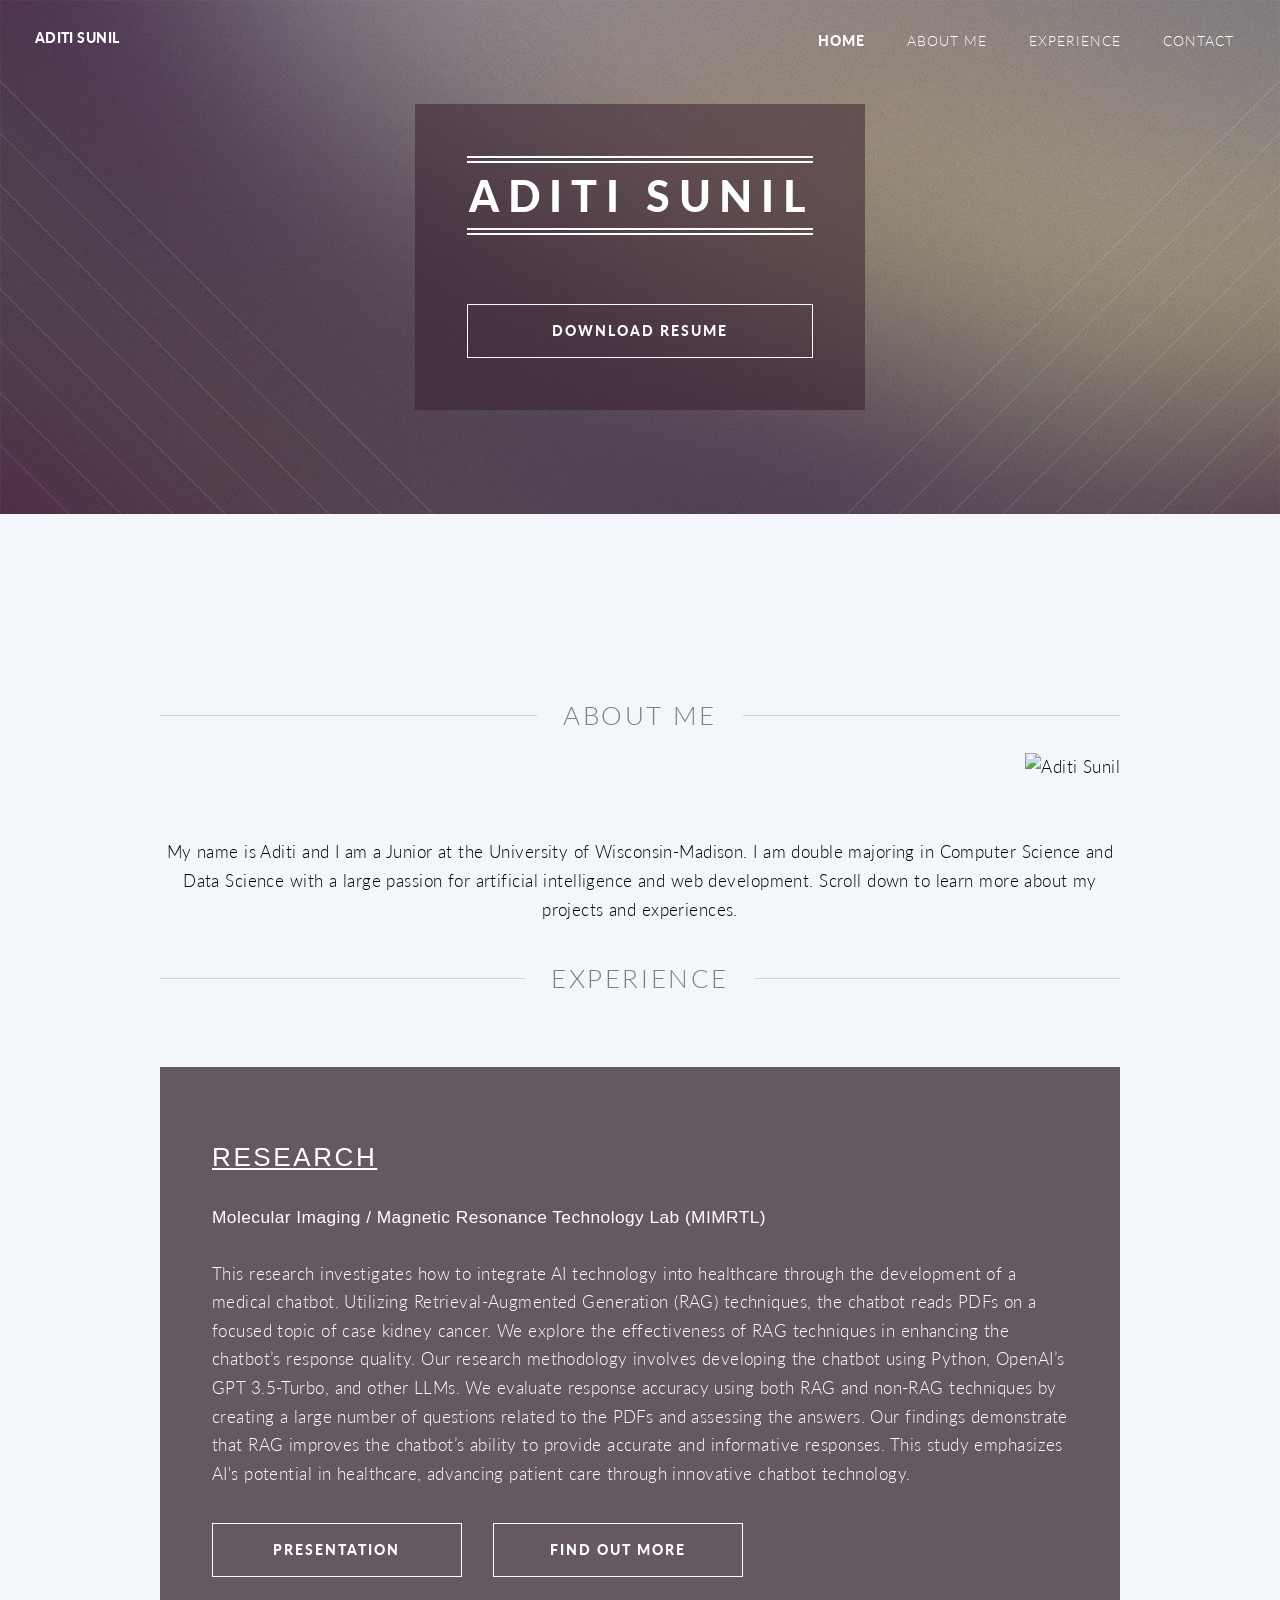
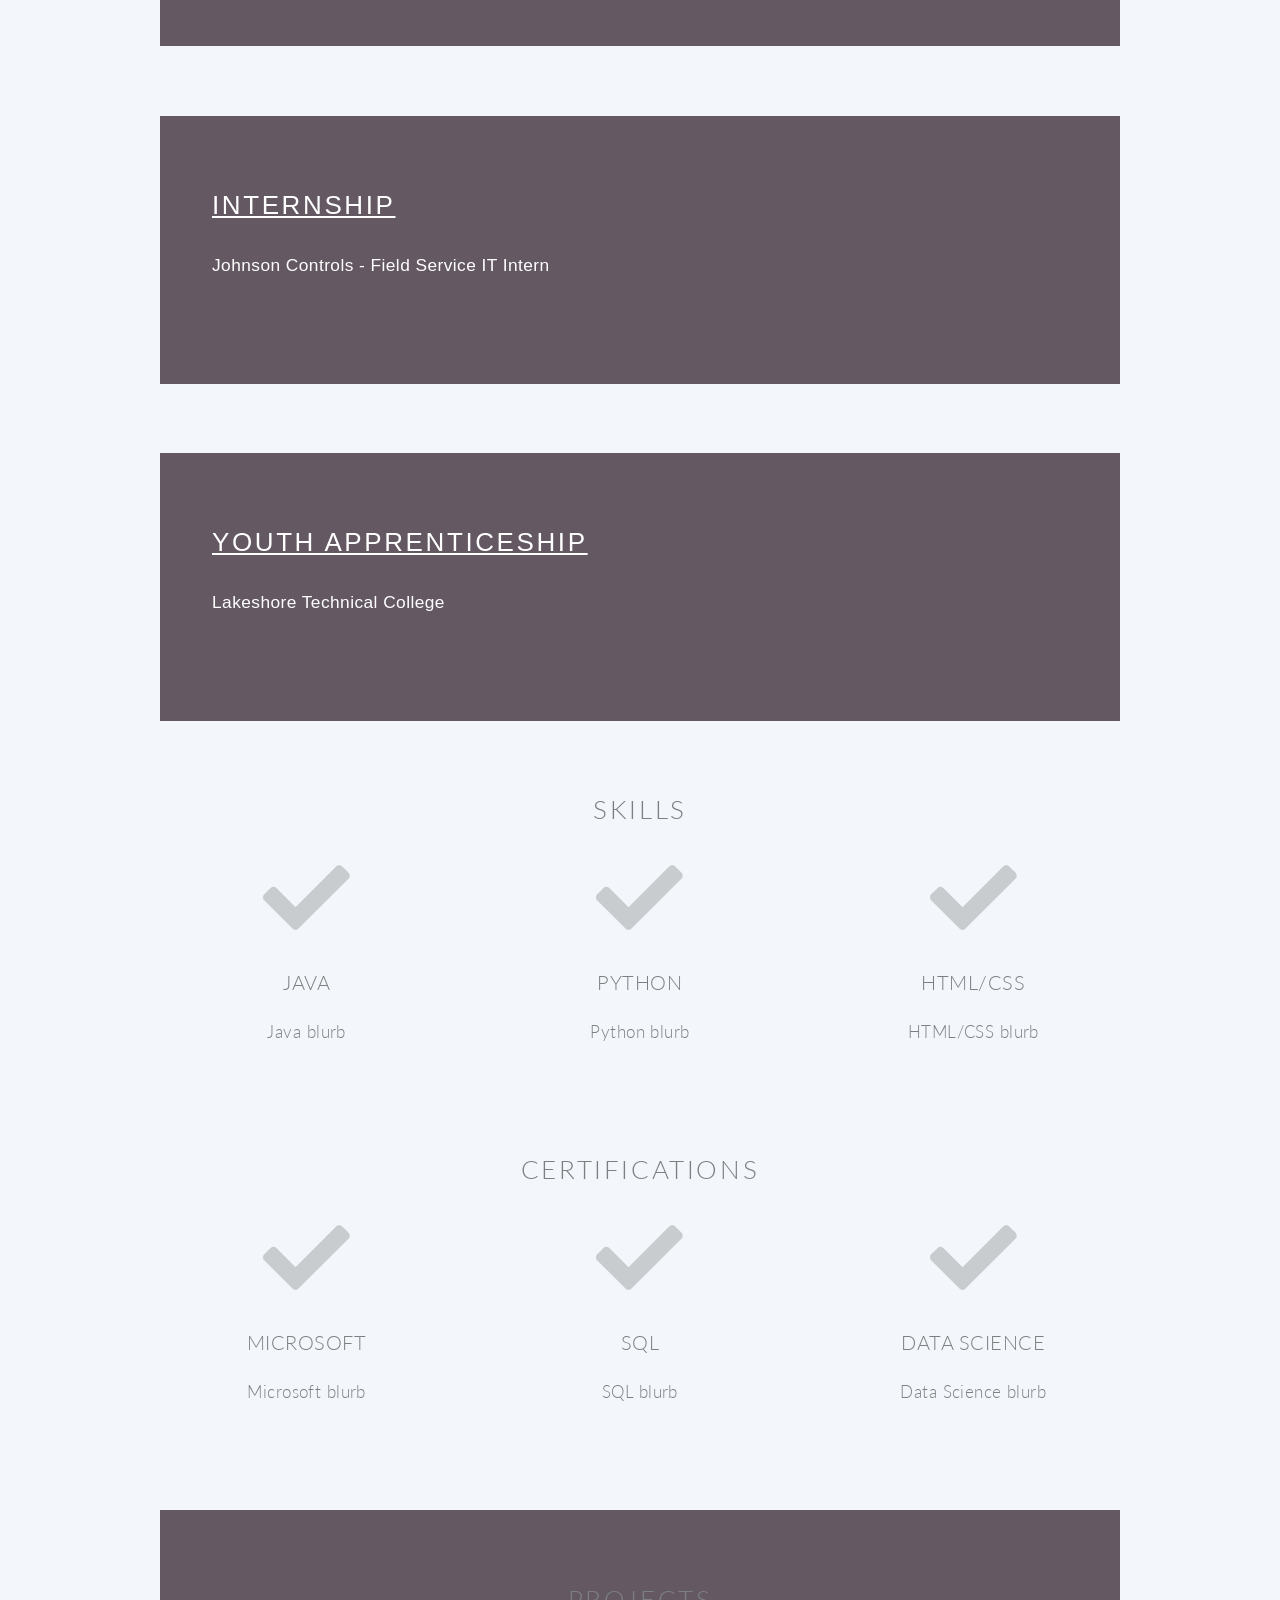
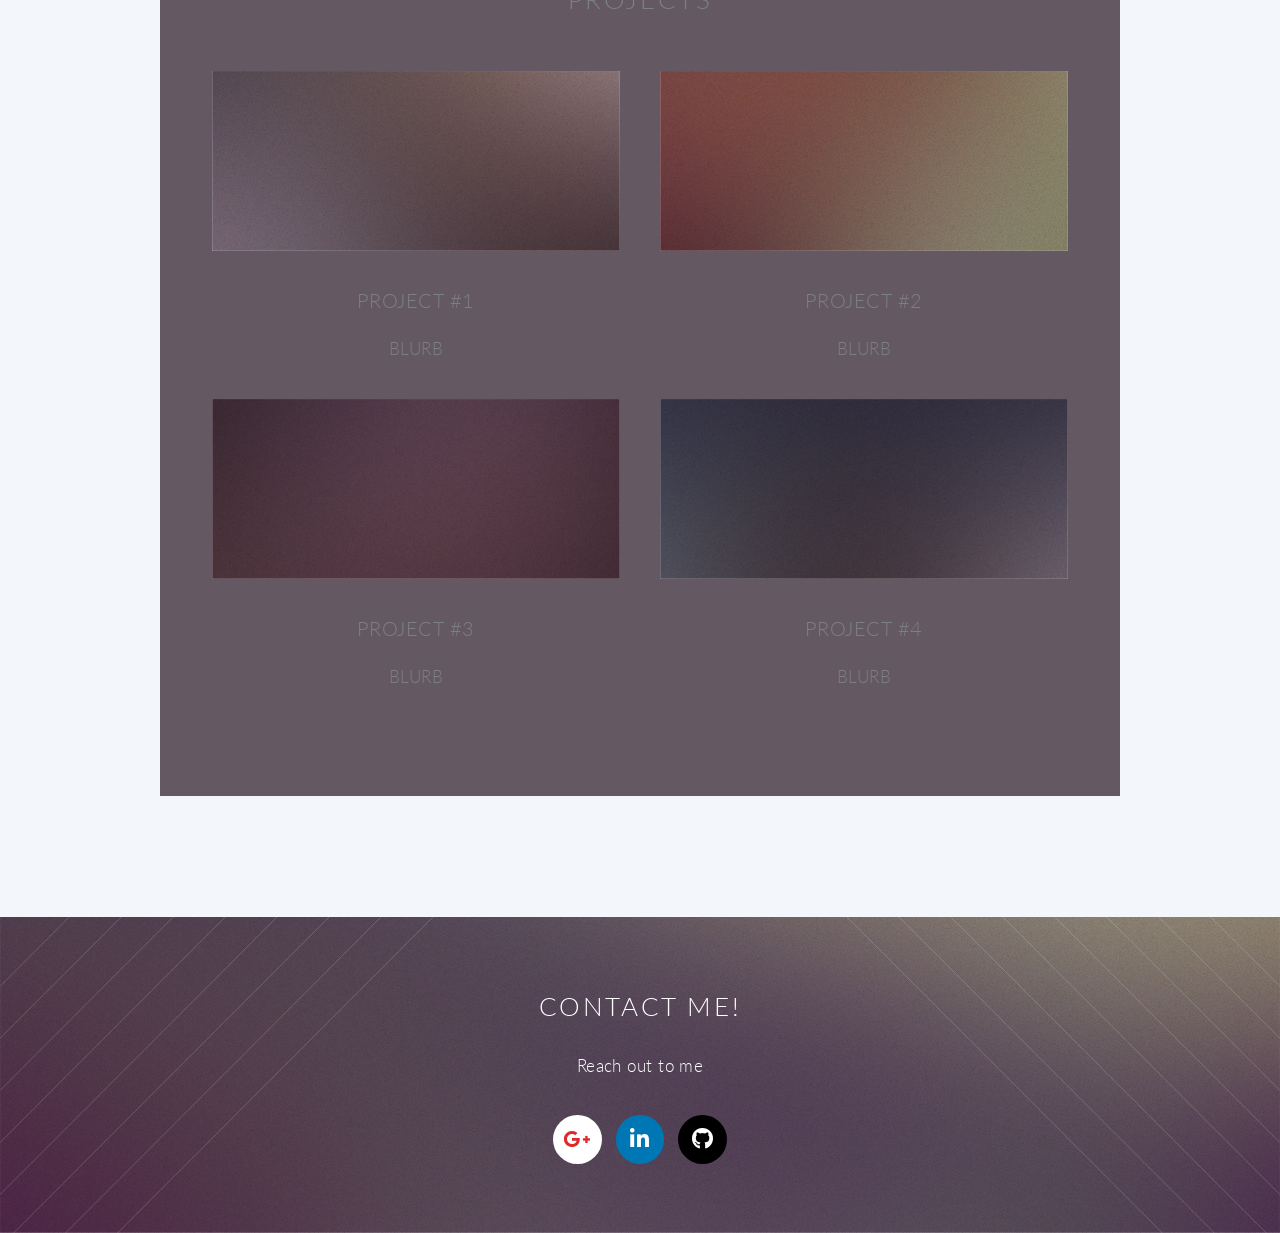
==== commit 5a65764b: "Website with deleted extra files" ====
--- a/website/index.html
+++ b/website/index.html
@@ -57,7 +57,12 @@
 							<h2 class="bold">About Me</h2>
 							<div class="line"></div>
 						</div>
-						<p>My name is Aditi Sunil and I am a Junior at the University of Wisconsin-Madison. I am double majoring in Computer Science and Data Science with a large passion for artificial intelligence and web development. Scroll down to learn more about my projects and experiences.</p>
+						
+						<p class ="text1"><img src="/images/headshotjpeg.jpeg" alt="Aditi Sunil" class="picture"/><br><br><br>My name is Aditi and I am a Junior at the University of Wisconsin-Madison. I am double majoring in Computer Science and Data Science with a large passion for artificial intelligence and web development. Scroll down to learn more about my projects and experiences.
+						</p>
+
+						
+
 					</header>
 					
 
@@ -76,14 +81,15 @@
 								<div class="col-8 col-12-narrower">
 
 									<header>
-										<h2>Research</h2>
+										<h2><strong><u>Research</u></strong></h2>
 									</header>
-									<p>Molecular Imaging / Magnetic Resonance Technology Lab (MIMRTL)<br/>
-									BLURB ABOUT RESEARCH.
+									<p><strong>Molecular Imaging / Magnetic Resonance Technology Lab (MIMRTL)</strong><br/>
+										
+										<br/>This research investigates how to integrate AI technology into healthcare through the development of a medical chatbot. Utilizing Retrieval-Augmented Generation (RAG) techniques, the chatbot reads PDFs on a focused topic of case kidney cancer. We explore the effectiveness of RAG techniques in enhancing the chatbot’s response quality. Our research methodology involves developing the chatbot using Python, OpenAI’s GPT 3.5-Turbo, and other LLMs. We evaluate response accuracy using both RAG and non-RAG techniques by creating a large number of questions related to the PDFs and assessing the answers. Our findings demonstrate that RAG improves the chatbot’s ability to provide accurate and informative responses. This study emphasizes AI's potential in healthcare, advancing patient care through innovative chatbot technology.
 									</p>
 									<footer>
 										<ul class="buttons">
-											<li><a href="#" target=”_blank” class="button">Presentation</a></li>
+											<li><a href="./pdf/research.pdf" target=”_blank” class="button">Presentation</a></li>
 											<li><a href="https://mimrtl.radiology.wisc.edu/2024/04/26/mimrtl-undergraduate-team-members-participate-in-the-2024-undergraduate-research-symposium/" target=”_blank” class="button">Find Out More</a></li>
 										</ul>
 									</footer>
@@ -99,17 +105,11 @@
 							<div class="col-8 col-12-narrower">
 
 								<header>
-									<h2>Internship</h2>
+									<h2><strong><u>Internship</u></strong></h2>
 								</header>
-								<p>Johnson Controls - Field Service IT Intern <br/>
+								<p><strong>Johnson Controls - Field Service IT Intern</strong><br/>
 								
 								</p>
-								<footer>
-									<ul class="buttons">
-										<li><a href="#" target=”_blank” class="button">Presentation</a></li>
-										<li><a href="https://mimrtl.radiology.wisc.edu/2024/04/26/mimrtl-undergraduate-team-members-participate-in-the-2024-undergraduate-research-symposium/" target=”_blank” class="button">Find Out More</a></li>
-									</ul>
-								</footer>
 
 							</div>
 						</div>
@@ -122,17 +122,11 @@
 							<div class="col-8 col-12-narrower">
 
 								<header>
-									<h2>Youth Apprenticeship</h2>
+									<h2><strong><u>Youth Apprenticeship</u></strong></h2>
 								</header>
-								<p>Lakeshore Technical College<br/>
+								<p><strong>Lakeshore Technical College</strong><br/>
 								
 								</p>
-								<footer>
-									<ul class="buttons">
-										<li><a href="#" target=”_blank” class="button">Presentation</a></li>
-										<li><a href="https://mimrtl.radiology.wisc.edu/2024/04/26/mimrtl-undergraduate-team-members-participate-in-the-2024-undergraduate-research-symposium/" target=”_blank” class="button">Find Out More</a></li>
-									</ul>
-								</footer>
 
 							</div>
 						</div>
@@ -251,7 +245,7 @@
 									<section>
 										<a href="#" class="image featured"><img src="images/pic02.jpg" alt="" /></a>
 										<header>
-											<h3>>Project #2</h3>
+											<h3>Project #2</h3>
 										</header>
 										<p>BLURB</p>
 									</section>
--- a/website/assets/css/main.css
+++ b/website/assets/css/main.css
@@ -351,10 +351,6 @@
 			margin-left: 58.33333%;
 		}
 
-		.row > .col-8 {
-			width: 66.66667%;
-		}
-
 		.row > .off-8 {
 			margin-left: 66.66667%;
 		}
@@ -998,7 +994,6 @@
     padding-top: 3em; /* Adjusted padding to reduce the large space */
     position: relative;
     text-align: center;
-    display: flex;
     flex-direction: column;
     align-items: center;
 }
@@ -1042,6 +1037,20 @@
 footer.major {
     padding-top: 3em;
 }
+
+.text1{
+	float: left;
+	color:#000000;
+}
+
+.picture {
+	flex-shrink: 0;
+    float: right; /* Float the image to the right of the text */
+    margin-left: 20px; /* Adjust the margin to create space between text and image */
+    max-width: 20%; /* Ensure the image does not exceed its container's width */
+
+}
+
 
 /* Media queries for mobile screens */
 
@@ -2057,7 +2066,6 @@
 /* Main */
 
 	#main {
-		background-image: url("images/dark-tl.svg"), url("images/dark-tr.svg"), url("images/dark-bl.svg"), url("images/dark-br.svg");
 		background-position: top left, top right, bottom left, bottom right;
 		background-repeat: no-repeat;
 		background-size: 25em;
